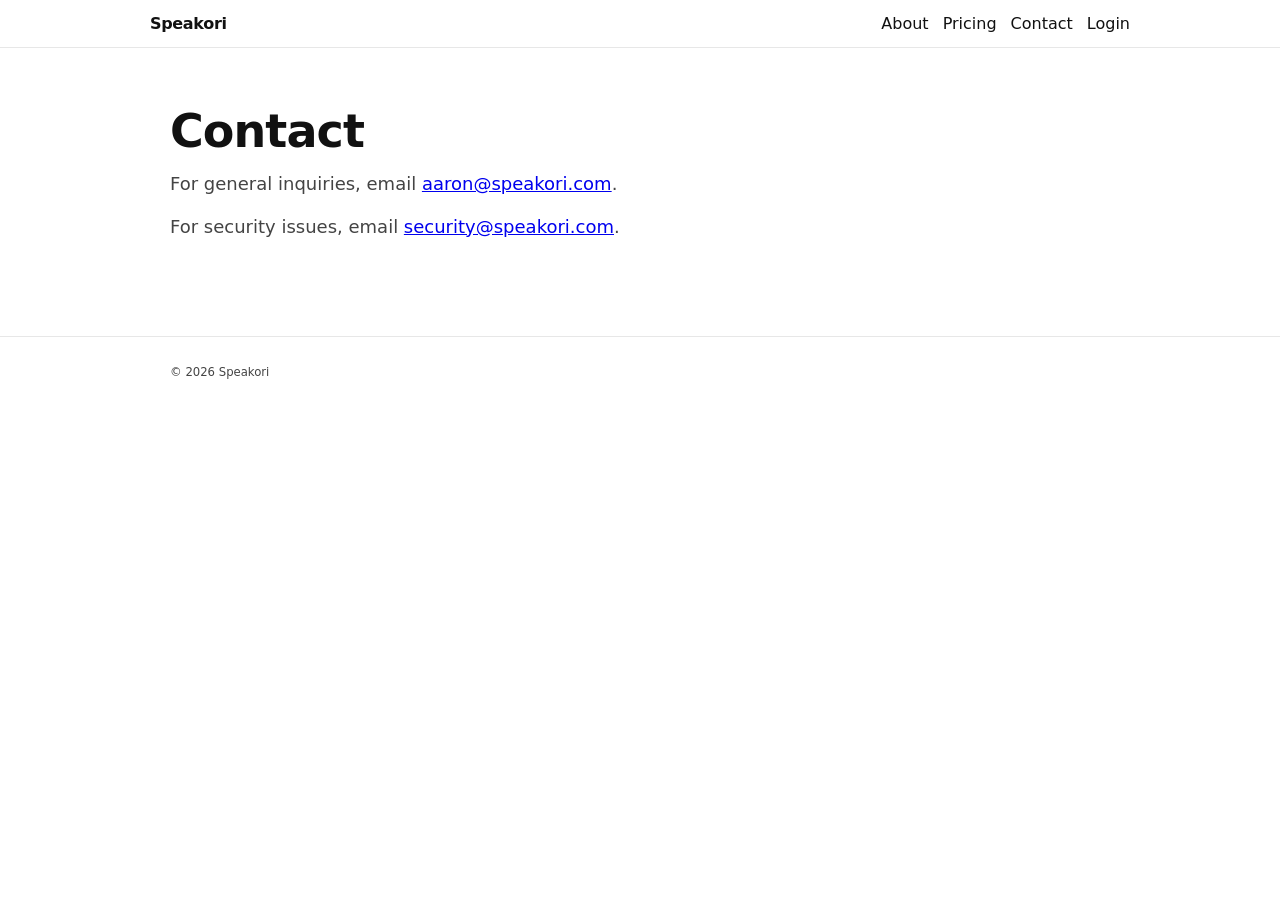
==== contact.html @ 6e745c57 "Add multi-page site scaffold" ====
<!doctype html>
<html lang="en">
<head>
  <meta charset="utf-8" />
  <meta name="viewport" content="width=device-width, initial-scale=1" />
  <title>Contact • Speakori</title>
  <link rel="stylesheet" href="/style.css" />
</head>
<body>
  <header>
    <div class="container nav">
      <a class="brand" href="/">Speakori</a>
      <nav class="nav-links">
        <a href="/about.html">About</a>
        <a href="/pricing.html">Pricing</a>
        <a href="/contact.html">Contact</a>
        <a href="/login.html">Login</a>
      </nav>
    </div>
  </header>

  <main>
    <div class="container">
      <h1>Contact</h1>
      <p>For general inquiries, email <a href="mailto:aaron@speakori.com">aaron@speakori.com</a>.</p>
      <p>For security issues, email <a href="mailto:security@speakori.com">security@speakori.com</a>.</p>
    </div>
  </main>

  <footer>
    <div class="container">
      <small>© <span id="y"></span> Speakori</small>
    </div>
  </footer>

  <script>
    document.getElementById('y').textContent = new Date().getFullYear();
  </script>
</body>
</html>
---- style.css ----
:root {
  --bg: #ffffff;
  --fg: #111111;
  --muted: #444444;
  --border: #e7e7e7;
  --card: #fafafa;
  --link: #111111;
}

* { box-sizing: border-box; }

body {
  margin: 0;
  background: var(--bg);
  color: var(--fg);
  font-family: system-ui, -apple-system, Segoe UI, Roboto, sans-serif;
}

.container { max-width: 980px; margin: 0 auto; padding: 0 20px; }

header {
  border-bottom: 1px solid var(--border);
  background: rgba(255,255,255,0.8);
  backdrop-filter: blur(8px);
  position: sticky;
  top: 0;
}

.nav {
  display: flex;
  align-items: center;
  justify-content: space-between;
  padding: 14px 0;
  gap: 12px;
}

.brand {
  font-weight: 700;
  letter-spacing: -0.02em;
  text-decoration: none;
  color: var(--link);
}

.nav a {
  color: var(--link);
  text-decoration: none;
}

.nav-links { display: flex; gap: 14px; flex-wrap: wrap; }

main { padding: 56px 0 80px; }

h1 { font-size: 46px; margin: 0 0 12px; letter-spacing: -0.02em; }

p { font-size: 18px; line-height: 1.6; color: var(--muted); margin: 0 0 14px; }

.grid {
  display: grid;
  grid-template-columns: repeat(auto-fit, minmax(220px, 1fr));
  gap: 16px;
  margin-top: 26px;
}

.card {
  border: 1px solid var(--border);
  border-radius: 14px;
  padding: 18px;
  background: var(--card);
}

.card h2 { margin: 0 0 8px; font-size: 20px; }

.card p { margin: 0; font-size: 16px; }

.card a { display: inline-block; margin-top: 12px; font-weight: 600; }

footer {
  border-top: 1px solid var(--border);
  padding: 26px 0;
  color: var(--muted);
  font-size: 14px;
}

small { color: var(--muted); }
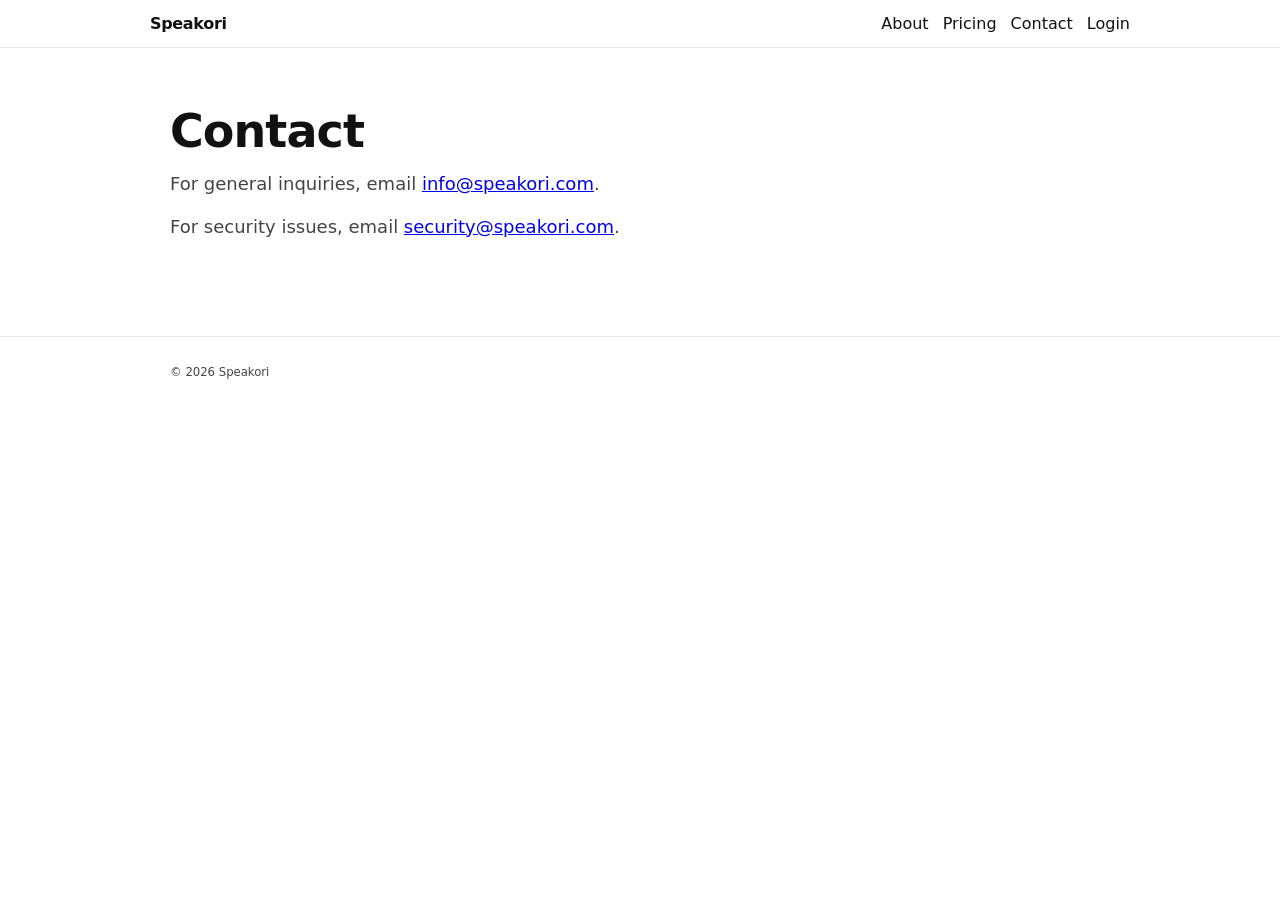
==== commit 9aca4027: "Use info@ for general inquiries" ====
--- a/contact.html
+++ b/contact.html
@@ -22,7 +22,7 @@
   <main>
     <div class="container">
       <h1>Contact</h1>
-      <p>For general inquiries, email <a href="mailto:aaron@speakori.com">aaron@speakori.com</a>.</p>
+      <p>For general inquiries, email <a href="mailto:info@speakori.com">info@speakori.com</a>.</p>
       <p>For security issues, email <a href="mailto:security@speakori.com">security@speakori.com</a>.</p>
     </div>
   </main>
